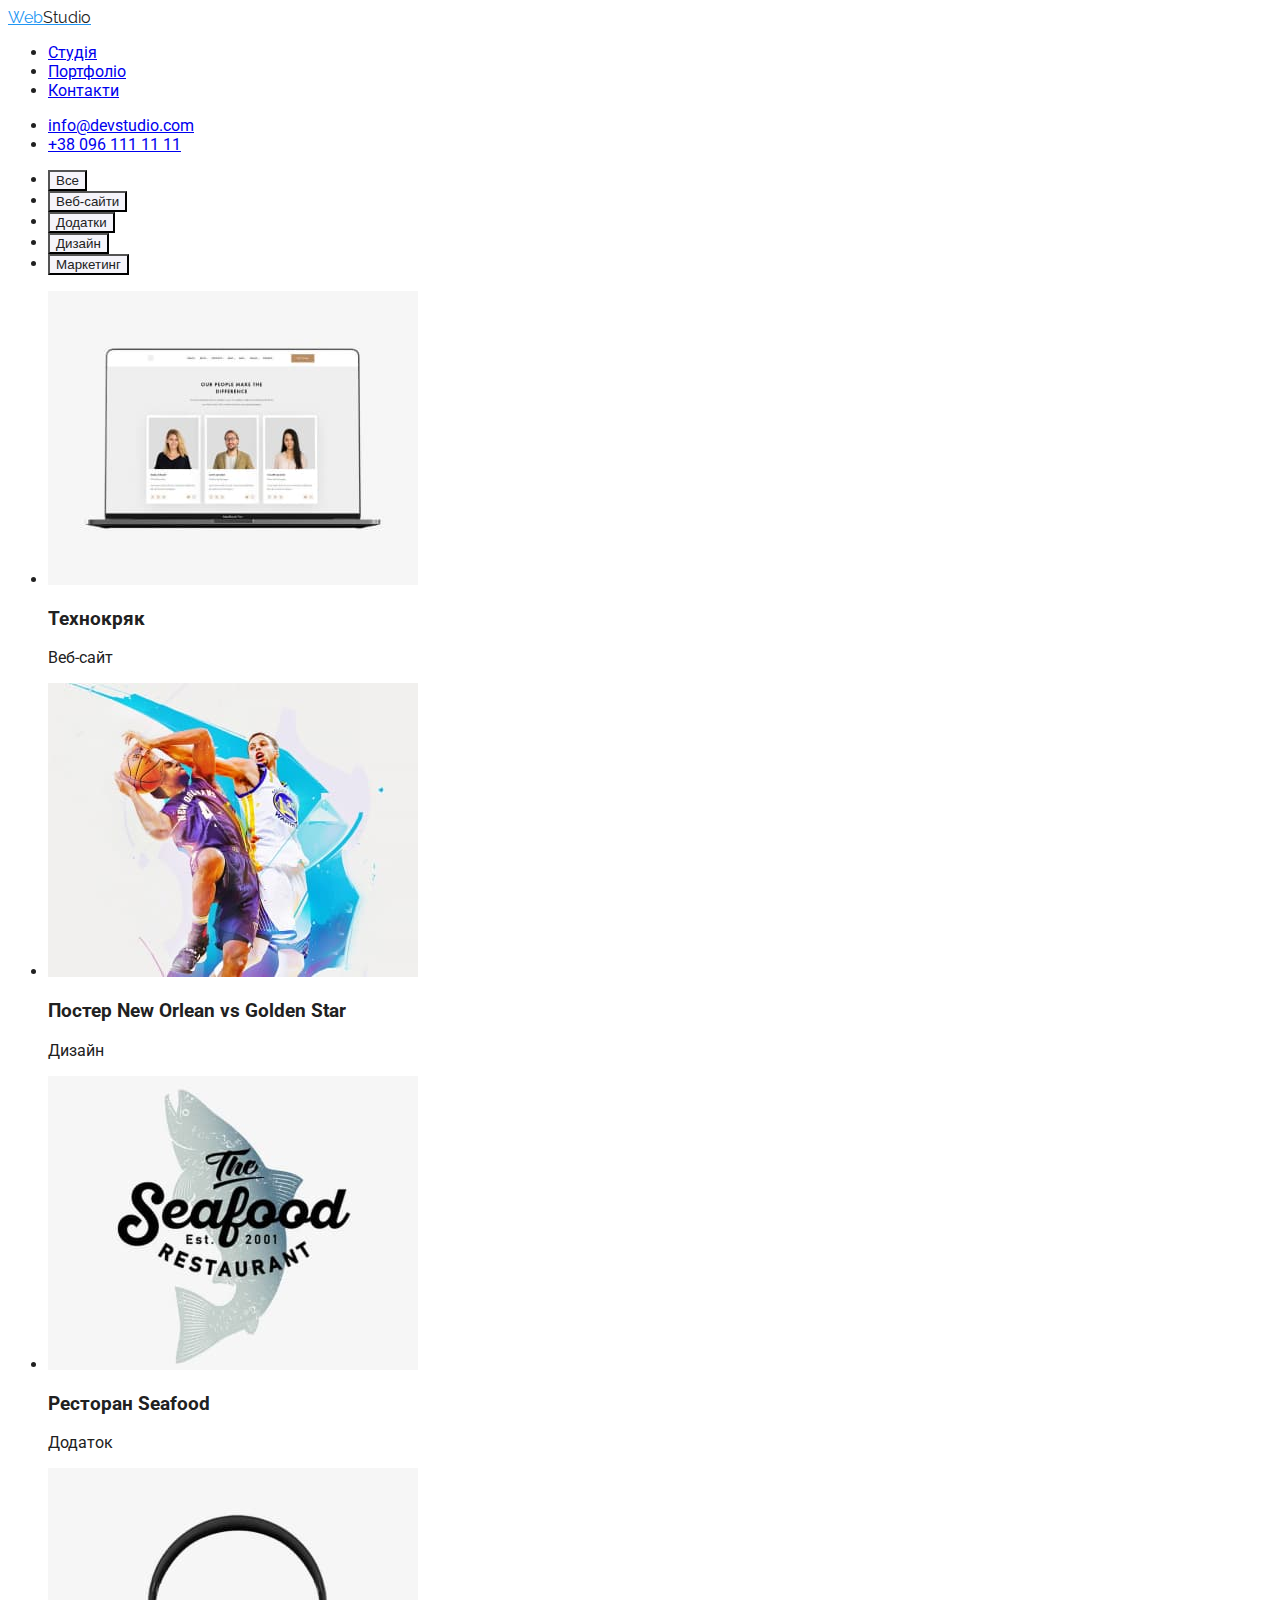
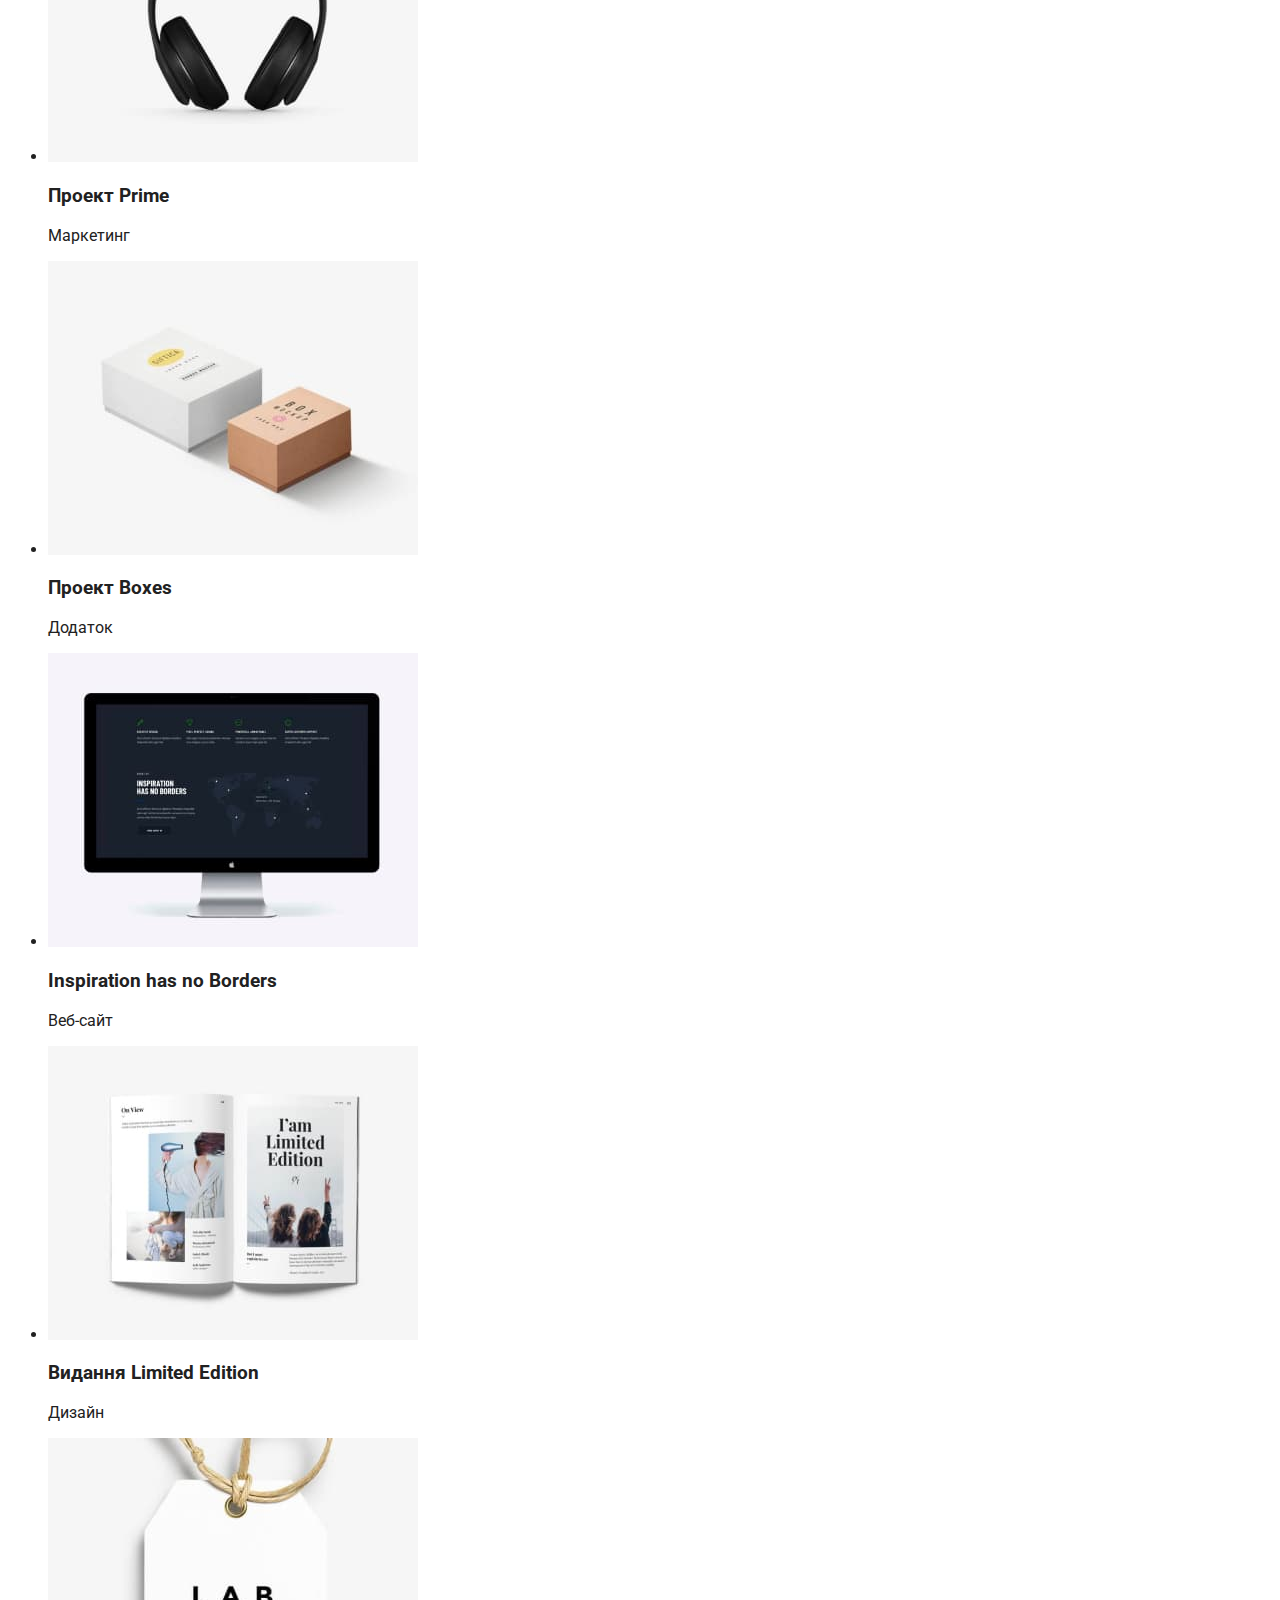
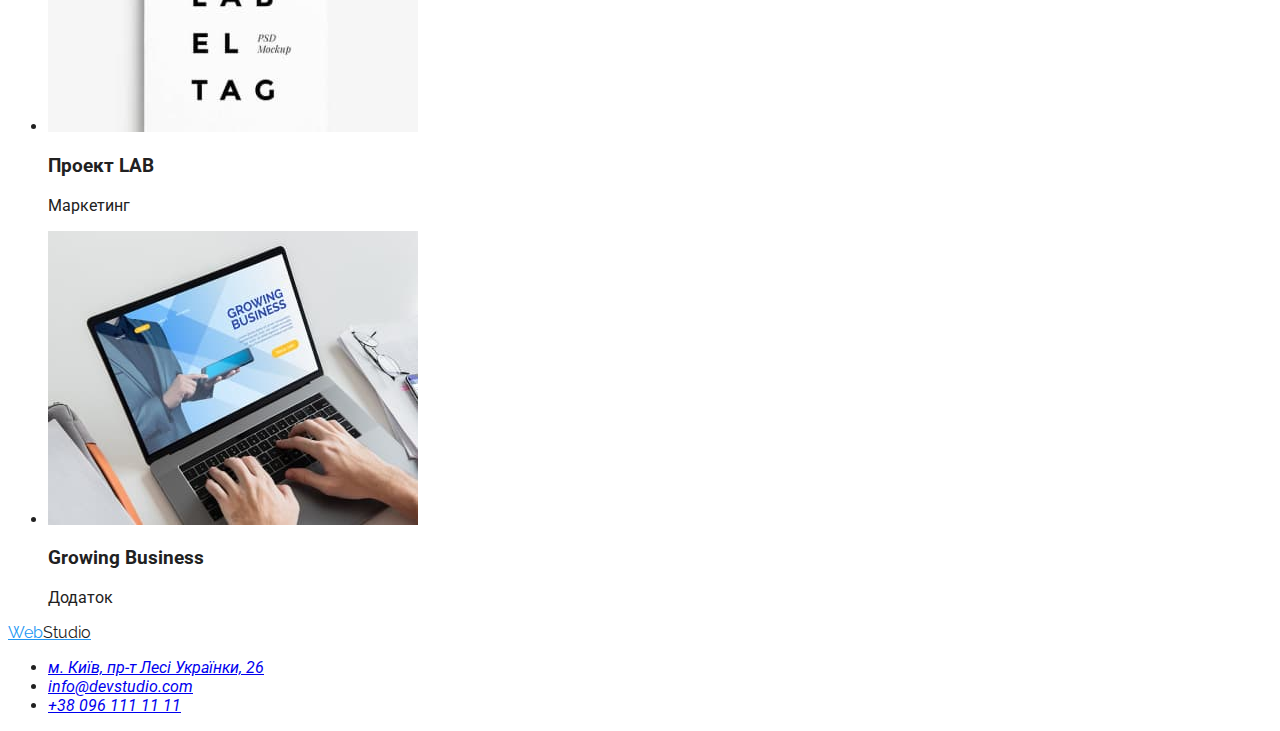
==== portfolio.html @ 81fd1ab9 "Заново створений репозиторій" ====
<!DOCTYPE html>
<html lang="en">
<head>
    <meta charset="UTF-8">
    <meta http-equiv="X-UA-Compatible" content="IE=edge">
    <meta name="viewport" content="width=device-width, initial-scale=1.0">
    <title>WebStudio</title>
    <link rel="preconnect" href="https://fonts.googleapis.com">
    <link rel="preconnect" href="https://fonts.gstatic.com" crossorigin>
    <link href="https://fonts.googleapis.com/css2?family=Raleway:wght@700&family=Roboto:wght@400;500;700;900&display=swap"
        rel="stylesheet">
    <link rel="stylesheet" href="./css/styles.css">
</head>
<body>
    <!-- Шапка сторінки    -->
    <header>
        <a href="./index.html" class="maintitle">Web<span class="titletextcolor">Studio</span></a>
        <nav>
            <ul>
                <li><a href="./index.html">Студія</a></li>
                <li><a href="./portfolio.html">Портфоліо</a></li>
                <li><a href="#">Контакти</a></li>
            </ul>
        </nav>
        <ul>
            <li><a href="mailto:info@devstudio.com">info@devstudio.com</a></li>
            <li><a href="tel:+380961111111">+38 096 111 11 11</a></li>
        </ul>
    </header>
    <!-- Основна частина сторінки    -->
    <main>
        <section>
            <ul>
                <li><button type="button" class="filtrbutton">Все</button></li>
                <li><button type="button" class="filtrbutton">Веб-сайти</button></li>
                <li><button type="button" class="filtrbutton">Додатки</button></li>
                <li><button type="button" class="filtrbutton">Дизайн</button></li>
                <li><button type="button" class="filtrbutton">Маркетинг</button></li>
            </ul>
        </section>
        <section>
            <ul>
                <li>
                    <img src="./images/img3.1opt.jpg" alt="Технокряк" width="370">
                    <h3>Технокряк</h3>
                    <p>Веб-сайт</p>
                </li>
                <li>
                    <img src="./images/img3.2opt.jpg" alt="Постер New Orlean vs Golden Star" width="370">
                    <h3>Постер New Orlean vs Golden Star</h3>
                    <p>Дизайн</p>
                </li>
                <li>
                    <img src="./images/img3.3opt.jpg" alt="Ресторан Seafood" width="370">
                    <h3>Ресторан Seafood</h3>
                    <p>Додаток</p>
                </li>
                <li>
                    <img src="./images/img3.4opt.jpg" alt="Проект Prime" width="370">
                    <h3>Проект Prime</h3>
                    <p>Маркетинг</p>
                </li>
                <li>
                    <img src="./images/img3.5opt.jpg" alt="Проект Boxes" width="370">
                    <h3>Проект Boxes</h3>
                    <p>Додаток</p>
                </li>
                <li>
                    <img src="./images/img3.6opt.jpg" alt="Inspiration has no Borders" width="370">
                    <h3>Inspiration has no Borders</h3>
                    <p>Веб-сайт</p>
                </li>
                <li>
                    <img src="./images/img3.7opt.jpg" alt="Видання Limited Edition" width="370">
                    <h3>Видання Limited Edition</h3>
                    <p>Дизайн</p>
                </li>
                <li>
                    <img src="./images/img3.8opt.jpg" alt="Проект LAB" width="370">
                    <h3>Проект LAB</h3>
                    <p>Маркетинг</p>
                </li>
                <li>
                    <img src="./images/img3.9opt.jpg" alt="Growing Business" width="370">
                    <h3>Growing Business</h3>
                    <p>Додаток</p>
                </li>
            </ul>
        </section>
    </main>
    <!-- Підвал сторінки    -->
    <footer>
        <a href="./index.html" class="maintitle">Web<span class="titletextcolor">Studio</span></a>
        <address>
            <ul>
                <li><a href="https://goo.gl/maps/hZoYiyH5EYy9L1387">м. Київ, пр-т Лесі Українки, 26</a></li>
                <li><a href="mailto:info@devstudio.com">info@devstudio.com</a></li>
                <li><a href="tel:+380961111111">+38 096 111 11 11</a></li>
            </ul>
        </address>
    </footer>
</body>
</html>
---- css/styles.css ----
:root {
    --bluecolor: #2196f3;
    --whitecolor: #ffffff;
    --maincolor: #212121;
}
body {
    font-family: 'Roboto', 'Helvetica', sans-serif;
    color: var(--maincolor);
}
.maintitle {
    font-family: 'Raleway', sans-serif;
    color: var(--bluecolor);
}
.buttonmain {
    cursor: pointer;
    background: var(--bluecolor);
    color: var(--whitecolor);
    width: 200px;
    height: 50px;
}
.hero {
    background: #2f303a;
}
.herotitle {
    color: var(--whitecolor);
    text-align: center;
}
.filtrbutton {
    cursor: pointer;
    background-color: #f5f4fa;
    color: var(--maincolor);
}
.filtrbutton:hover, .filtrbutton:focus {
    cursor: pointer;
    background-color: var(--bluecolor);
    color: var(--whitecolor); 
}
.titletextcolor {
    color: var(--maincolor);
}
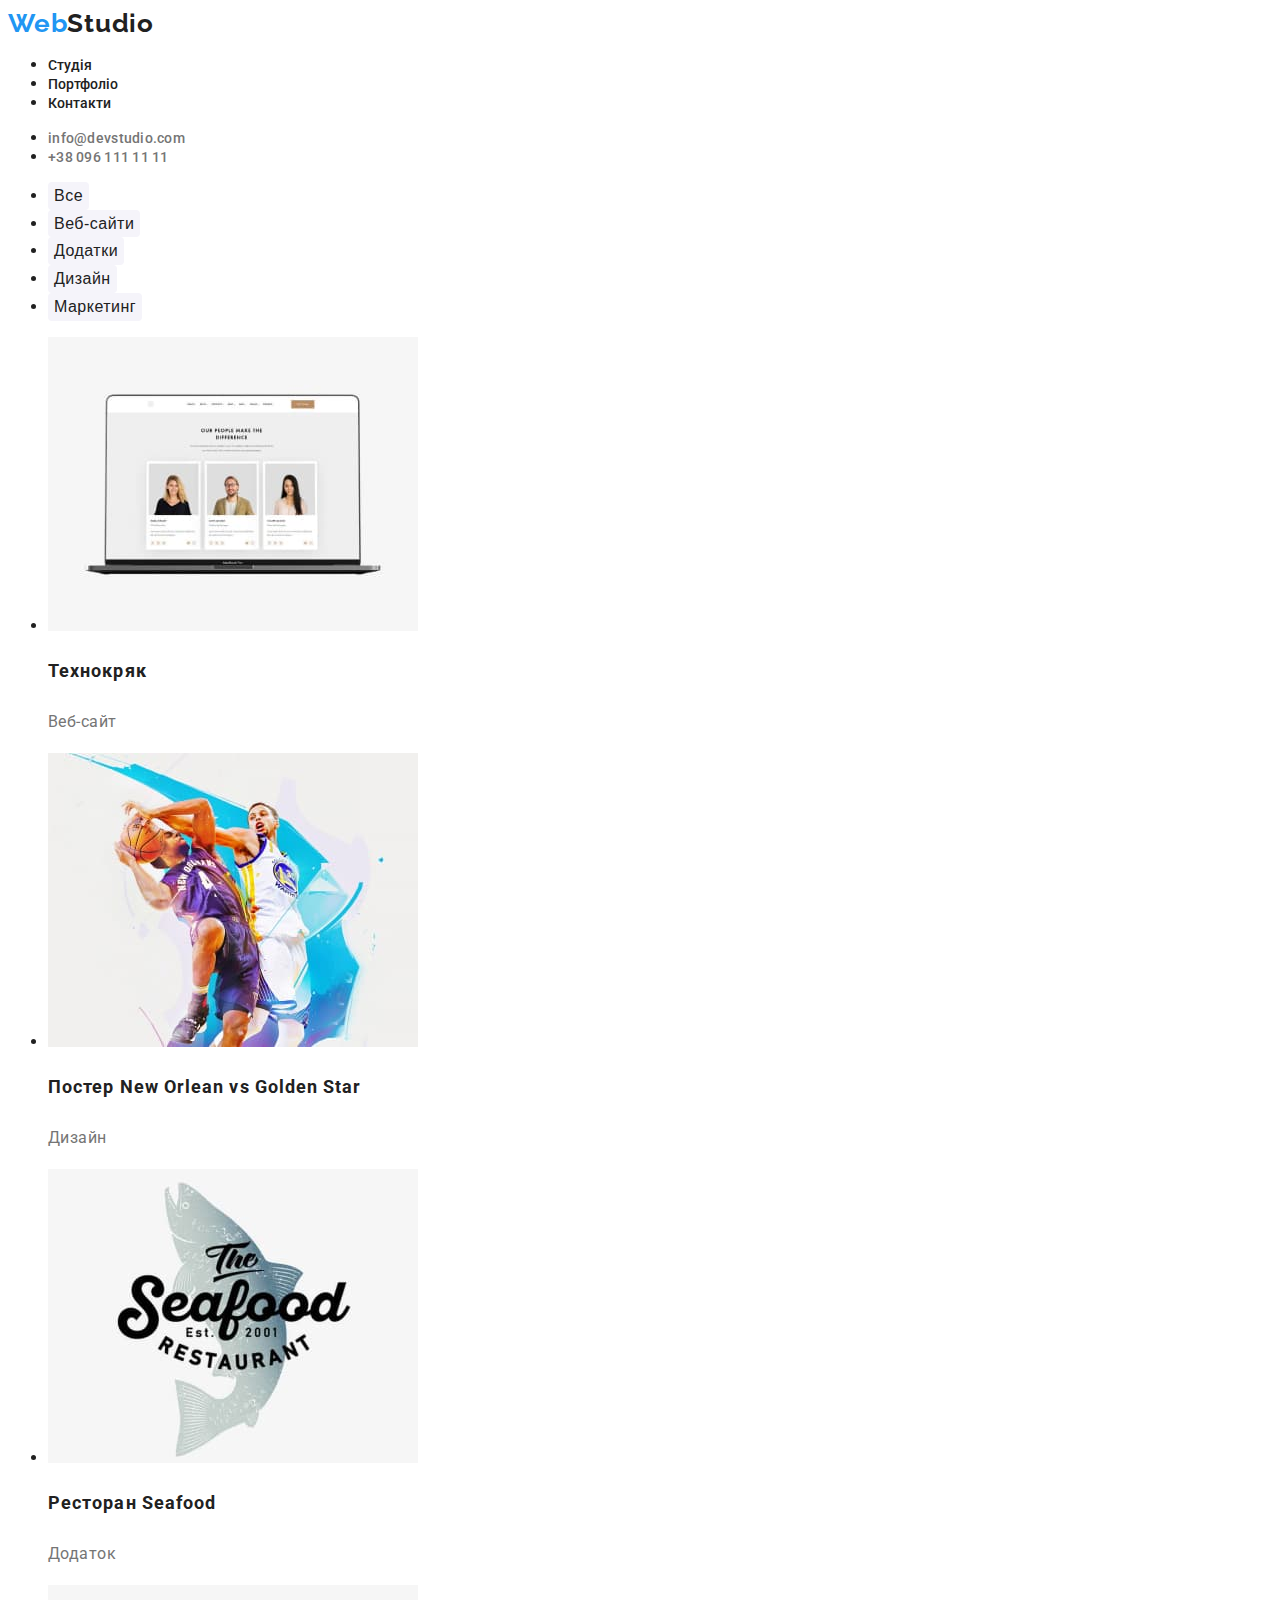
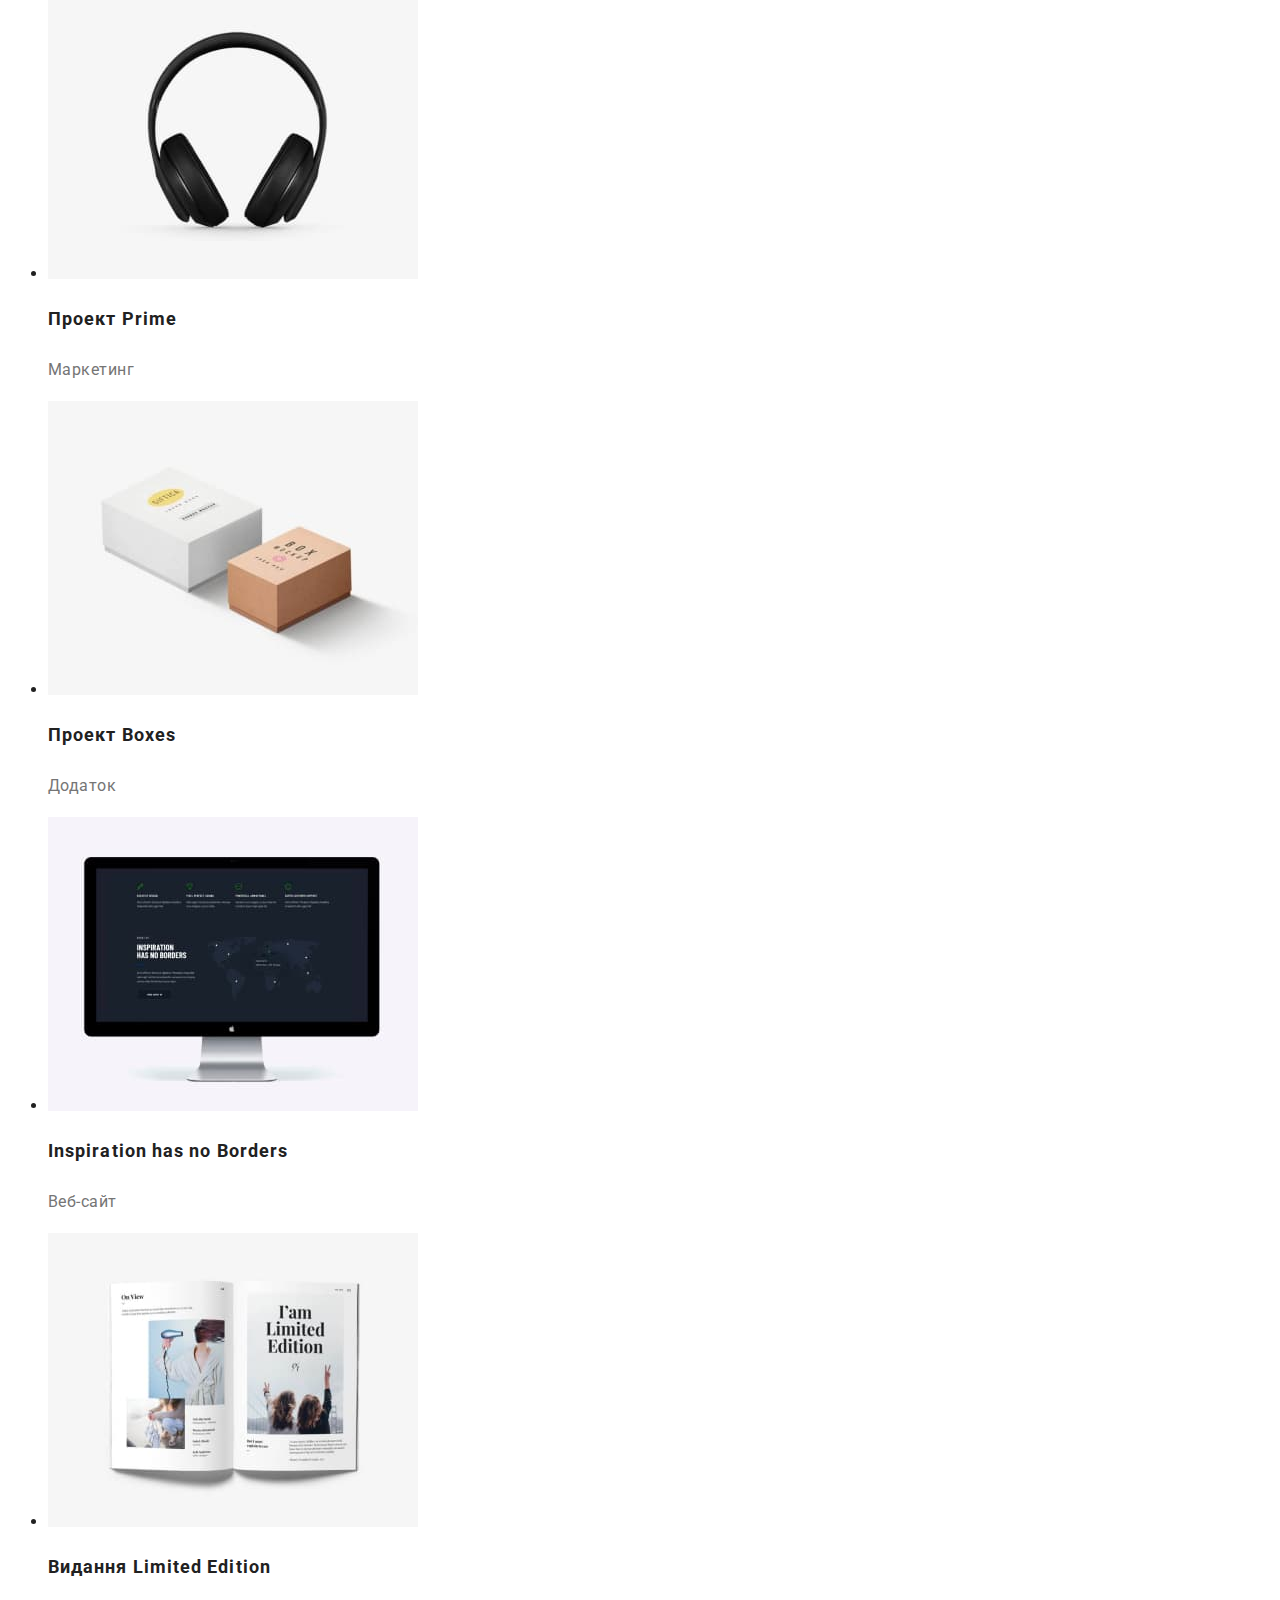
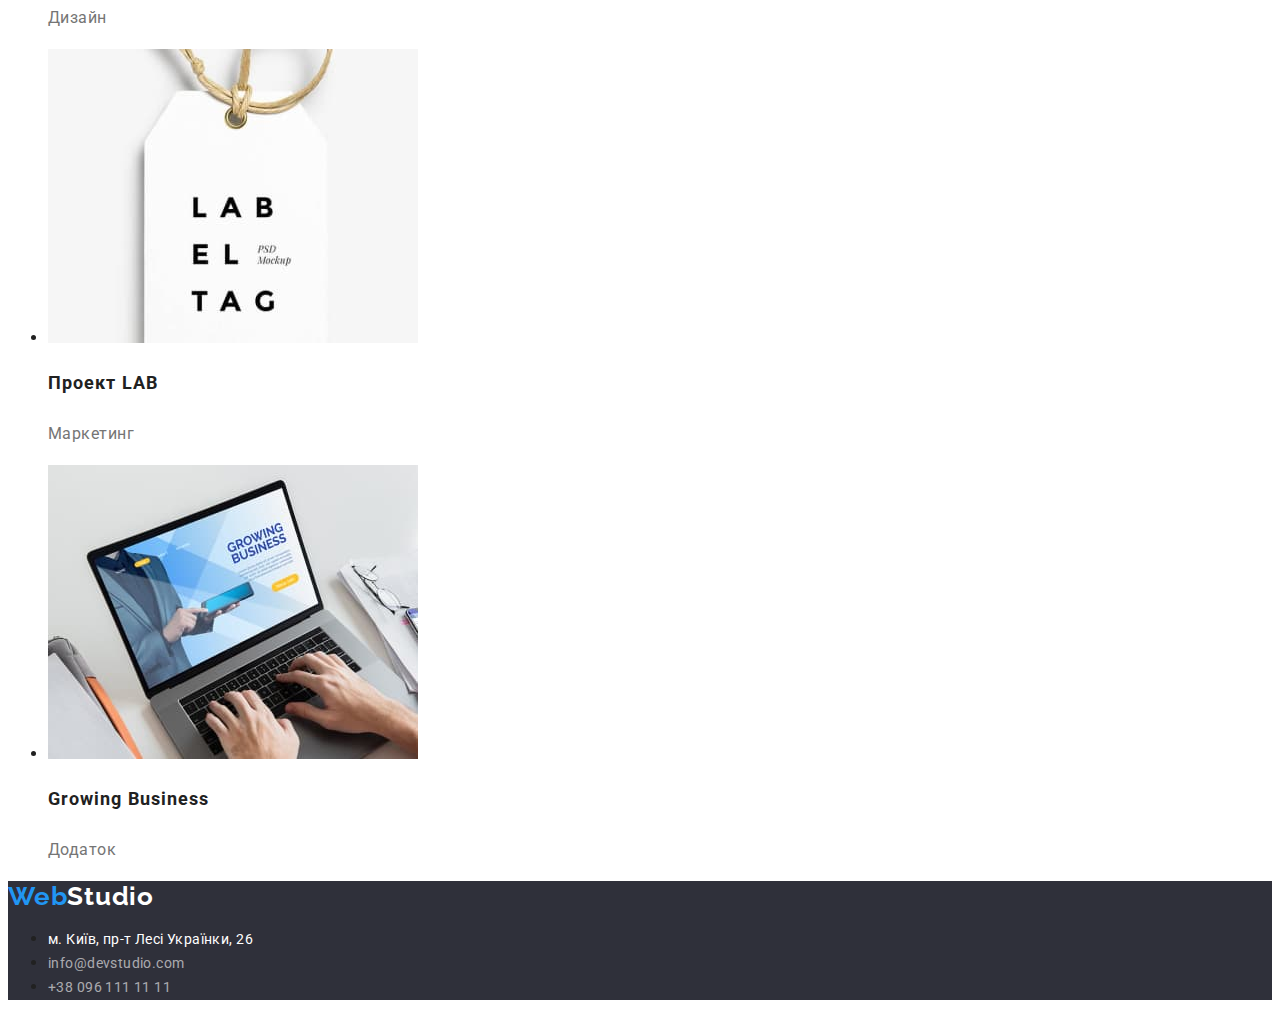
==== commit 05111fc2: "Фінальна версія" ====
--- a/portfolio.html
+++ b/portfolio.html
@@ -17,14 +17,14 @@
         <a href="./index.html" class="maintitle">Web<span class="titletextcolor">Studio</span></a>
         <nav>
             <ul>
-                <li><a href="./index.html">Студія</a></li>
-                <li><a href="./portfolio.html">Портфоліо</a></li>
-                <li><a href="#">Контакти</a></li>
+                <li><a href="./index.html" class="navigationlink">Студія</a></li>
+                <li><a href="./portfolio.html" class="navigationlink">Портфоліо</a></li>
+                <li><a href="#" class="navigationlink">Контакти</a></li>
             </ul>
         </nav>
         <ul>
-            <li><a href="mailto:info@devstudio.com">info@devstudio.com</a></li>
-            <li><a href="tel:+380961111111">+38 096 111 11 11</a></li>
+            <li><a href="mailto:info@devstudio.com" class="navigationcontact">info@devstudio.com</a></li>
+            <li><a href="tel:+380961111111" class="navigationcontact">+38 096 111 11 11</a></li>
         </ul>
     </header>
     <!-- Основна частина сторінки    -->
@@ -42,60 +42,61 @@
             <ul>
                 <li>
                     <img src="./images/img3.1opt.jpg" alt="Технокряк" width="370">
-                    <h3>Технокряк</h3>
-                    <p>Веб-сайт</p>
+                    <h3 class="projectname">Технокряк</h3>
+                    <p class="projecttype">Веб-сайт</p>
                 </li>
                 <li>
                     <img src="./images/img3.2opt.jpg" alt="Постер New Orlean vs Golden Star" width="370">
-                    <h3>Постер New Orlean vs Golden Star</h3>
-                    <p>Дизайн</p>
+                    <h3 class="projectname">Постер New Orlean vs Golden Star</h3>
+                    <p class="projecttype">Дизайн</p>
                 </li>
                 <li>
                     <img src="./images/img3.3opt.jpg" alt="Ресторан Seafood" width="370">
-                    <h3>Ресторан Seafood</h3>
-                    <p>Додаток</p>
+                    <h3 class="projectname">Ресторан Seafood</h3>
+                    <p class="projecttype">Додаток</p>
                 </li>
                 <li>
                     <img src="./images/img3.4opt.jpg" alt="Проект Prime" width="370">
-                    <h3>Проект Prime</h3>
-                    <p>Маркетинг</p>
+                    <h3 class="projectname">Проект Prime</h3>
+                    <p class="projecttype">Маркетинг</p>
                 </li>
                 <li>
                     <img src="./images/img3.5opt.jpg" alt="Проект Boxes" width="370">
-                    <h3>Проект Boxes</h3>
-                    <p>Додаток</p>
+                    <h3 class="projectname">Проект Boxes</h3>
+                    <p class="projecttype">Додаток</p>
                 </li>
                 <li>
                     <img src="./images/img3.6opt.jpg" alt="Inspiration has no Borders" width="370">
-                    <h3>Inspiration has no Borders</h3>
-                    <p>Веб-сайт</p>
+                    <h3 class="projectname">Inspiration has no Borders</h3>
+                    <p class="projecttype">Веб-сайт</p>
                 </li>
                 <li>
                     <img src="./images/img3.7opt.jpg" alt="Видання Limited Edition" width="370">
-                    <h3>Видання Limited Edition</h3>
-                    <p>Дизайн</p>
+                    <h3 class="projectname">Видання Limited Edition</h3>
+                    <p class="projecttype">Дизайн</p>
                 </li>
                 <li>
                     <img src="./images/img3.8opt.jpg" alt="Проект LAB" width="370">
-                    <h3>Проект LAB</h3>
-                    <p>Маркетинг</p>
+                    <h3 class="projectname">Проект LAB</h3>
+                    <p class="projecttype">Маркетинг</p>
                 </li>
                 <li>
                     <img src="./images/img3.9opt.jpg" alt="Growing Business" width="370">
-                    <h3>Growing Business</h3>
-                    <p>Додаток</p>
+                    <h3 class="projectname">Growing Business</h3>
+                    <p class="projecttype">Додаток</p>
                 </li>
             </ul>
         </section>
     </main>
     <!-- Підвал сторінки    -->
-    <footer>
-        <a href="./index.html" class="maintitle">Web<span class="titletextcolor">Studio</span></a>
+    <footer class="hero">
+        <a href="./index.html" class="maintitle">Web<span class="titletextheader">Studio</span></a>
         <address>
             <ul>
-                <li><a href="https://goo.gl/maps/hZoYiyH5EYy9L1387">м. Київ, пр-т Лесі Українки, 26</a></li>
-                <li><a href="mailto:info@devstudio.com">info@devstudio.com</a></li>
-                <li><a href="tel:+380961111111">+38 096 111 11 11</a></li>
+                <li><a href="https://goo.gl/maps/hZoYiyH5EYy9L1387" class="contactaddress">м. Київ, пр-т Лесі Українки,
+                        26</a></li>
+                <li><a href="mailto:info@devstudio.com" class="contactfooter">info@devstudio.com</a></li>
+                <li><a href="tel:+380961111111" class="contactfooter">+38 096 111 11 11</a></li>
             </ul>
         </address>
     </footer>
--- a/css/styles.css
+++ b/css/styles.css
@@ -2,6 +2,9 @@
     --bluecolor: #2196f3;
     --whitecolor: #ffffff;
     --maincolor: #212121;
+    --navcontactcolor: #757575;
+    --backgroundcolordark: #2f303a;
+    --backgroundcolorlight: #f5f4fa;
 }
 body {
     font-family: 'Roboto', 'Helvetica', sans-serif;
@@ -10,6 +13,11 @@
 .maintitle {
     font-family: 'Raleway', sans-serif;
     color: var(--bluecolor);
+    text-decoration: none;
+    font-weight: 700;
+    font-size: 26px;
+    line-height: 1.19;
+    letter-spacing: 0.03em;
 }
 .buttonmain {
     cursor: pointer;
@@ -17,18 +25,35 @@
     color: var(--whitecolor);
     width: 200px;
     height: 50px;
+    font-weight: 700;
+    font-size: 16px;
+    line-height: 1.875;
+    letter-spacing: 0.06em;
+    border-radius: 4px;
+    box-shadow: 0px 4px 4px rgba(0, 0, 0, 0.15);
 }
 .hero {
-    background: #2f303a;
+    background: var(--backgroundcolordark);
 }
 .herotitle {
     color: var(--whitecolor);
     text-align: center;
+    font-weight: 900;
+    font-size: 44px;
+    line-height: 1.36;
+    letter-spacing: 0.06em;
 }
 .filtrbutton {
     cursor: pointer;
     background-color: #f5f4fa;
     color: var(--maincolor);
+    font-weight: 500;
+    font-size: 16px;
+    line-height: 1.61;
+    letter-spacing: 0.03em;
+    border-radius: 4px;
+    border-color: #ffffff;
+    border-style: hidden;
 }
 .filtrbutton:hover, .filtrbutton:focus {
     cursor: pointer;
@@ -37,4 +62,97 @@
 }
 .titletextcolor {
     color: var(--maincolor);
+}
+.navigationlink {
+    color: var(--maincolor);
+    text-decoration: none;
+    font-weight: 500;
+    font-size: 14px;
+    line-height: 1.14;
+}
+.navigationlink:hover, .navigationlink:focus, .navigationcontact:hover, .navigationcontact:focus {
+    color: var(--bluecolor);
+}
+.navigationcontact {
+    color: var(--navcontactcolor);
+    text-decoration: none;
+    font-weight: 500;
+    font-size: 14px;
+    line-height: 1.14;
+    letter-spacing: 0.02em;
+}
+.contactaddress {
+    color: var(--whitecolor);
+    text-decoration: none;
+    font-style: normal;
+    font-size: 14px;
+    line-height: 1.71;
+    letter-spacing: 0.03em;
+}
+.contactfooter {
+    color: rgba(255, 255, 255, 0.6);
+    text-decoration: none;
+    font-style: normal;
+    font-size: 14px;
+    line-height: 1.71;
+    letter-spacing: 0.03em;
+}
+.titletextheader {
+    color: var(--whitecolor);
+}
+.titlenone {
+    color: rgba(0, 0, 0, 0);
+}
+.secondtitle {
+    color: var(--maincolor);
+    font-weight: 700;
+    font-size: 36px;
+    line-height: 1.16;
+    letter-spacing: 0.03em;
+}
+.ourteam {
+    background-color: var(--backgroundcolorlight);
+}
+.features {
+    color: var(--maincolor);
+    font-weight: 700;
+    font-size: 14px;
+    line-height: 1.14;
+    letter-spacing: 0.03em;
+    text-transform: uppercase;
+}
+.workers {
+    color: var(--maincolor);
+    font-weight: 500;
+    font-size: 16px;
+    line-height: 1.1875;
+    letter-spacing: 0.03em;
+}
+.position {
+    color: var(--navcontactcolor);
+    font-size: 16px;
+    line-height: 1.1875;
+    letter-spacing: 0.03em;
+}
+.text {
+    color: var(--navcontactcolor);
+    font-size: 14px;
+    line-height: 1.71;
+    letter-spacing: 0.03em;
+}
+.projectname {
+    color: var(--maincolor);
+    font-weight: 700;
+    font-size: 18px;
+    line-height: 2.0;
+    letter-spacing: 0.06em;
+}
+.projecttype {
+    color: var(--navcontactcolor);
+    font-size: 16px;
+    line-height: 1.88;
+    letter-spacing: 0.03em;
+}
+.markernone {
+    list-style-type: none;
 }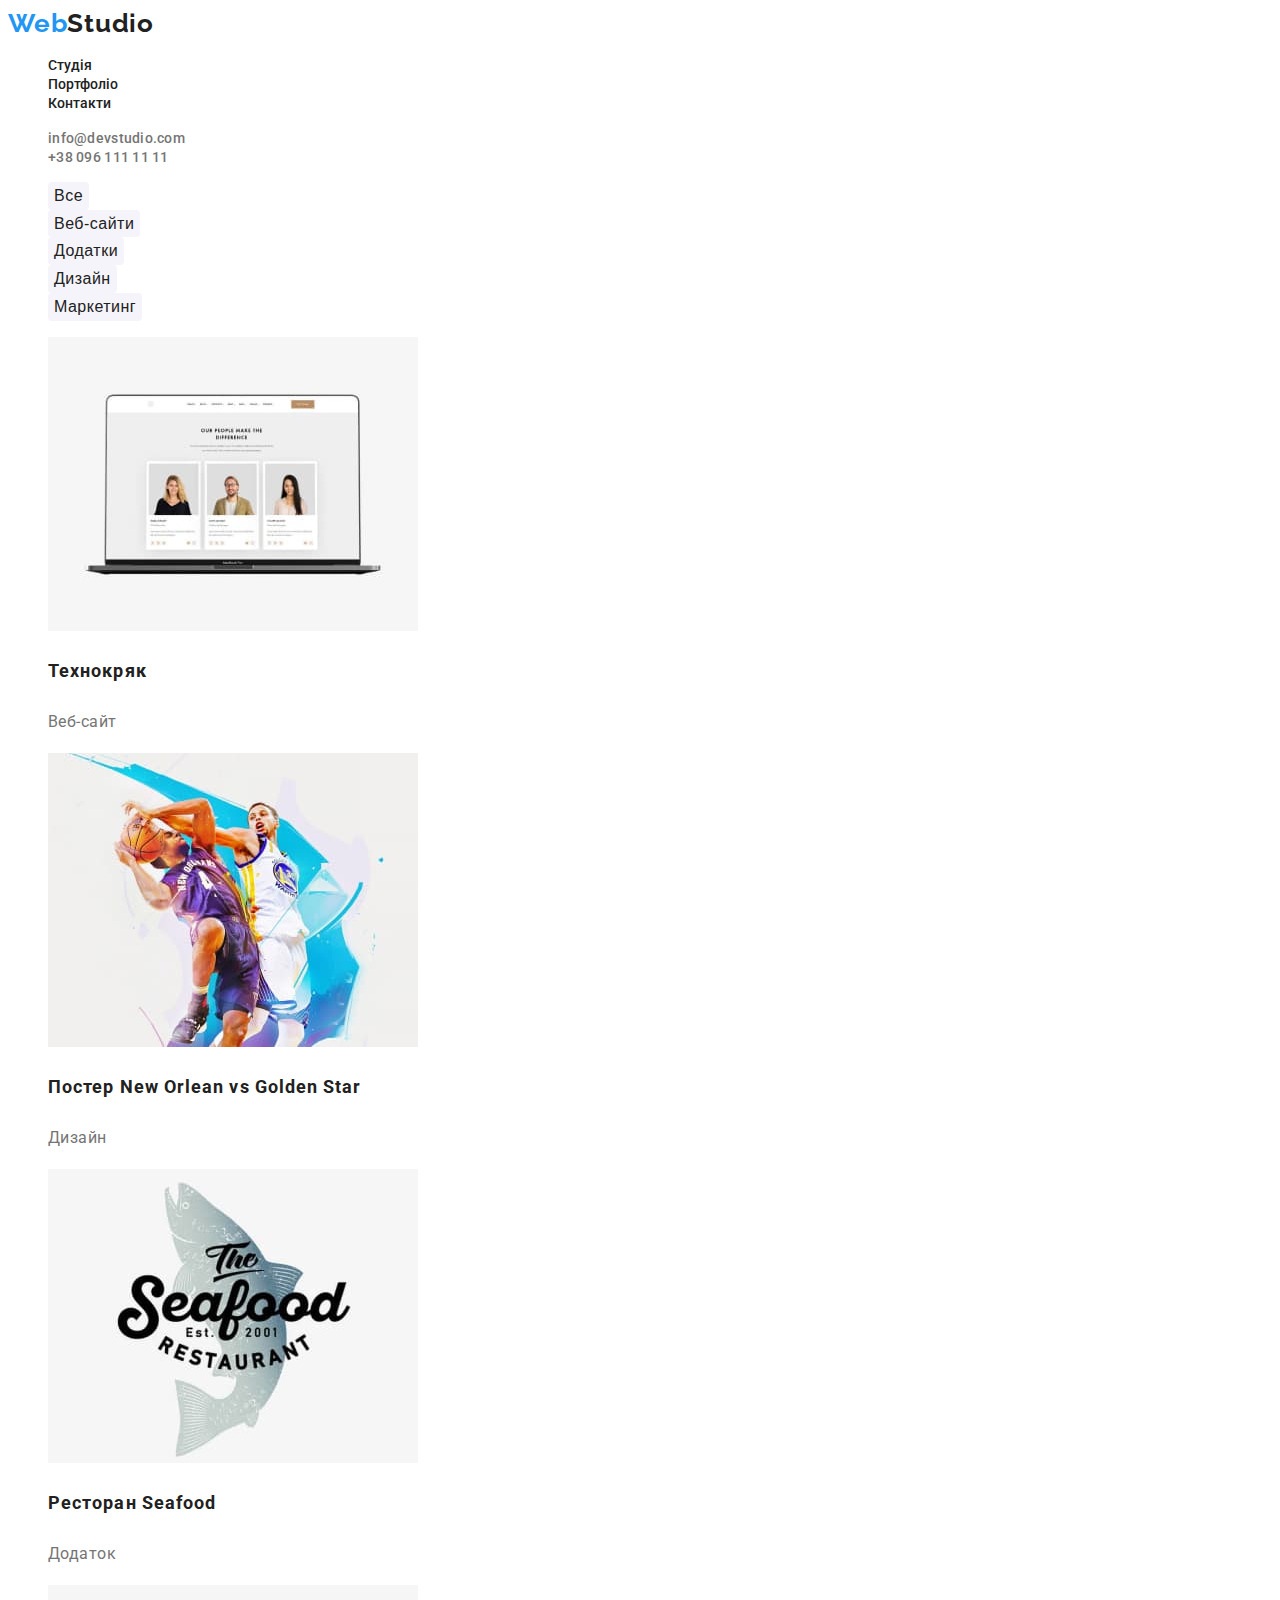
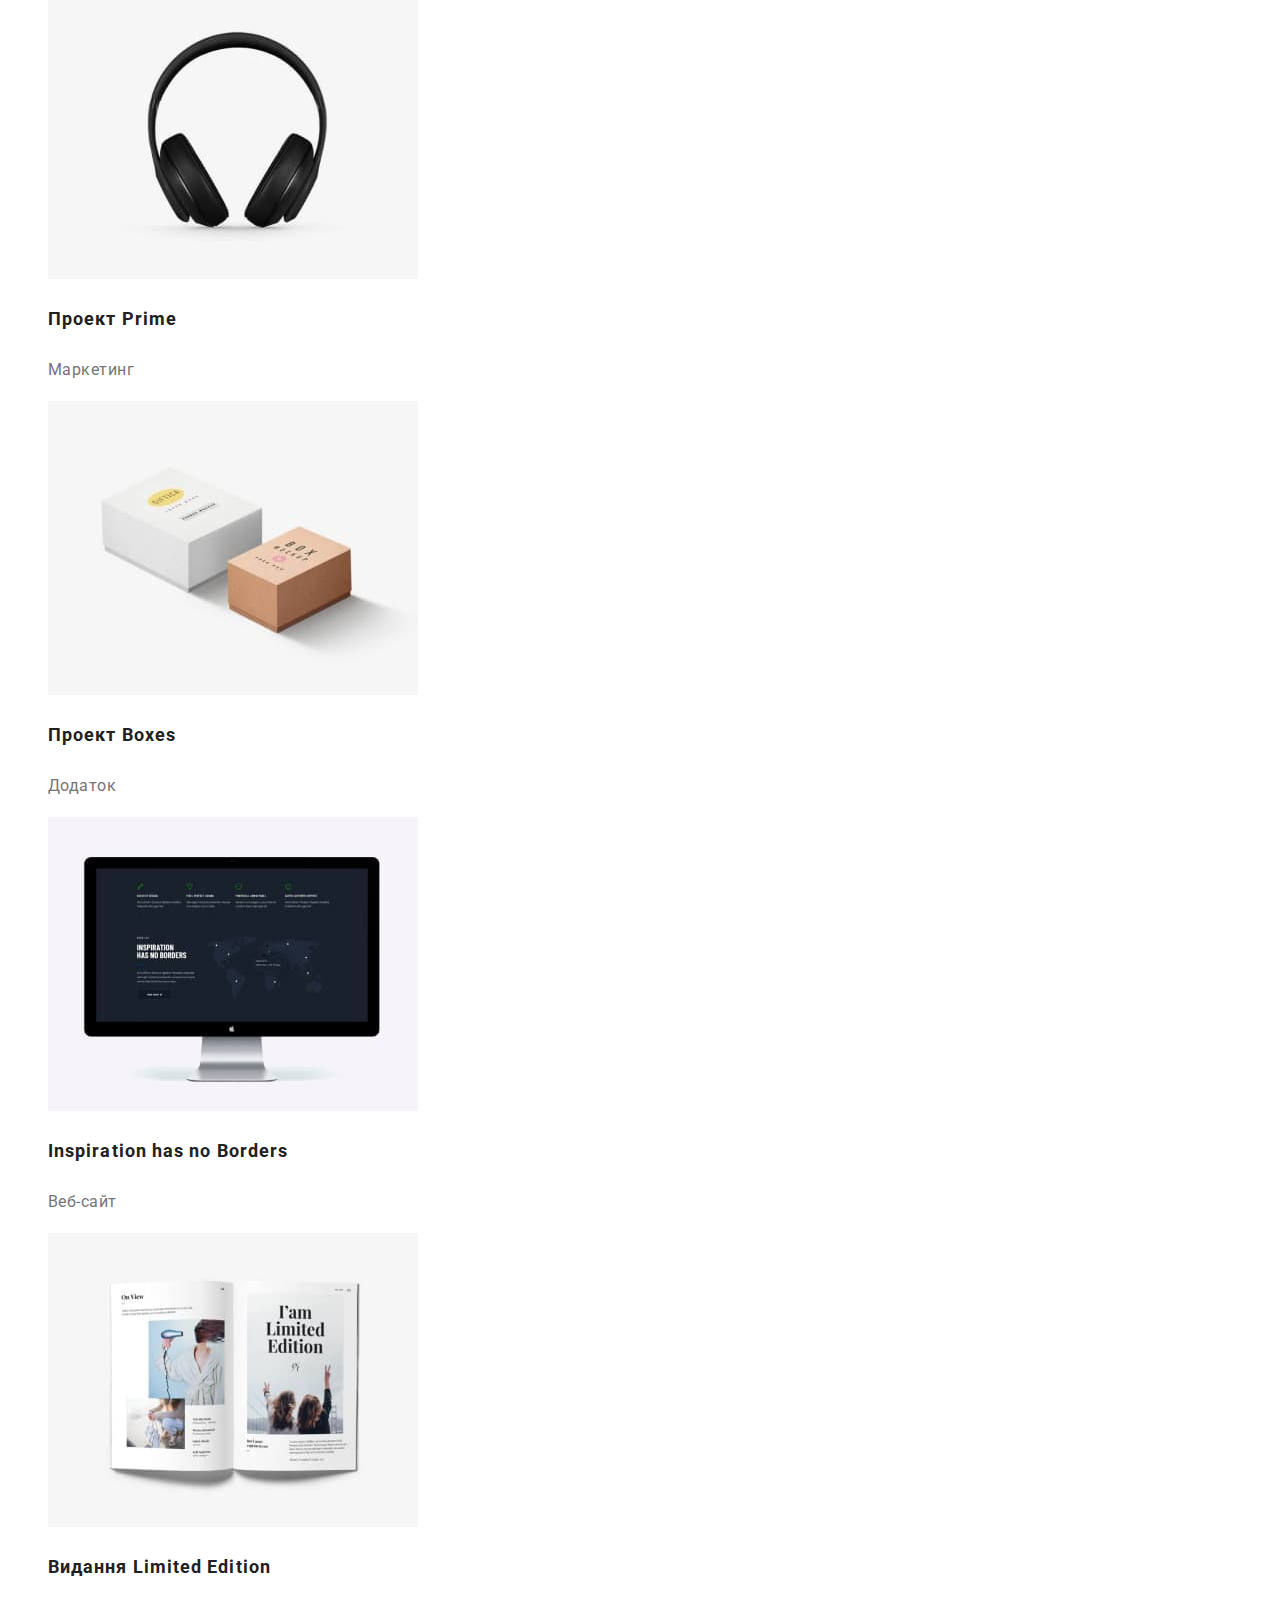
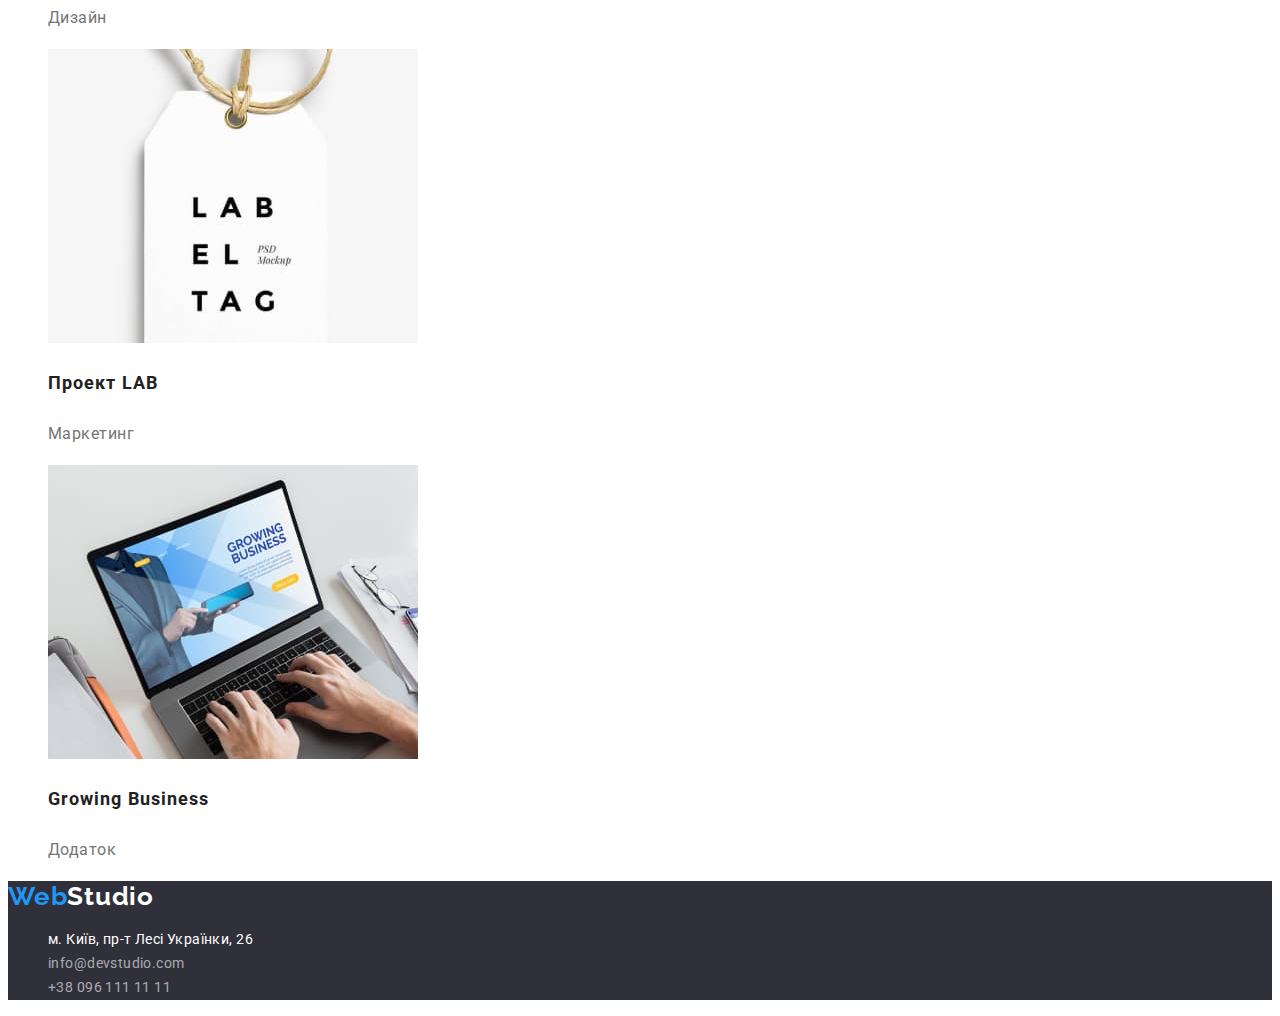
==== commit ed070c35: "Фінальна версія без маркерів списку" ====
--- a/portfolio.html
+++ b/portfolio.html
@@ -16,13 +16,13 @@
     <header>
         <a href="./index.html" class="maintitle">Web<span class="titletextcolor">Studio</span></a>
         <nav>
-            <ul>
+            <ul style="list-style-type: none;">
                 <li><a href="./index.html" class="navigationlink">Студія</a></li>
                 <li><a href="./portfolio.html" class="navigationlink">Портфоліо</a></li>
                 <li><a href="#" class="navigationlink">Контакти</a></li>
             </ul>
         </nav>
-        <ul>
+        <ul style="list-style-type: none;">
             <li><a href="mailto:info@devstudio.com" class="navigationcontact">info@devstudio.com</a></li>
             <li><a href="tel:+380961111111" class="navigationcontact">+38 096 111 11 11</a></li>
         </ul>
@@ -30,7 +30,7 @@
     <!-- Основна частина сторінки    -->
     <main>
         <section>
-            <ul>
+            <ul style="list-style-type: none;">
                 <li><button type="button" class="filtrbutton">Все</button></li>
                 <li><button type="button" class="filtrbutton">Веб-сайти</button></li>
                 <li><button type="button" class="filtrbutton">Додатки</button></li>
@@ -39,7 +39,7 @@
             </ul>
         </section>
         <section>
-            <ul>
+            <ul style="list-style-type: none;">
                 <li>
                     <img src="./images/img3.1opt.jpg" alt="Технокряк" width="370">
                     <h3 class="projectname">Технокряк</h3>
@@ -92,7 +92,7 @@
     <footer class="hero">
         <a href="./index.html" class="maintitle">Web<span class="titletextheader">Studio</span></a>
         <address>
-            <ul>
+            <ul style="list-style-type: none;">
                 <li><a href="https://goo.gl/maps/hZoYiyH5EYy9L1387" class="contactaddress">м. Київ, пр-т Лесі Українки,
                         26</a></li>
                 <li><a href="mailto:info@devstudio.com" class="contactfooter">info@devstudio.com</a></li>
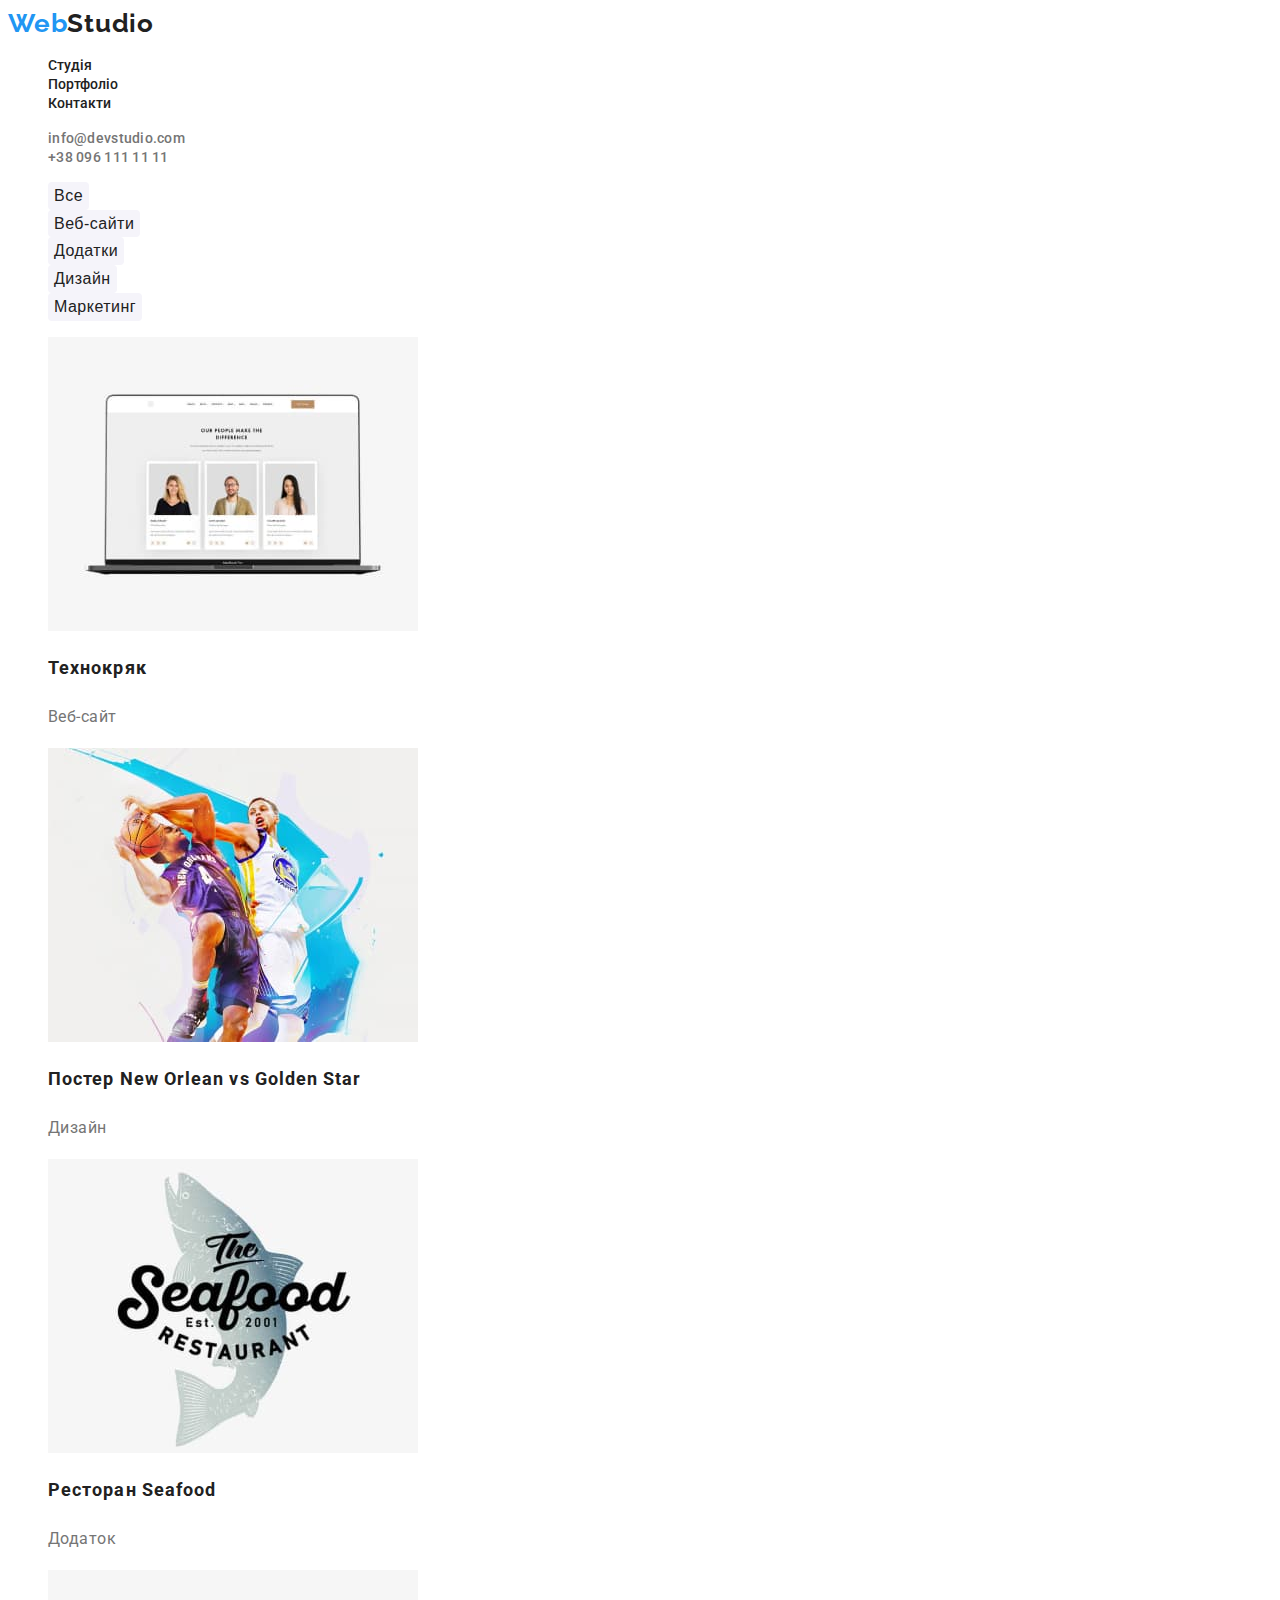
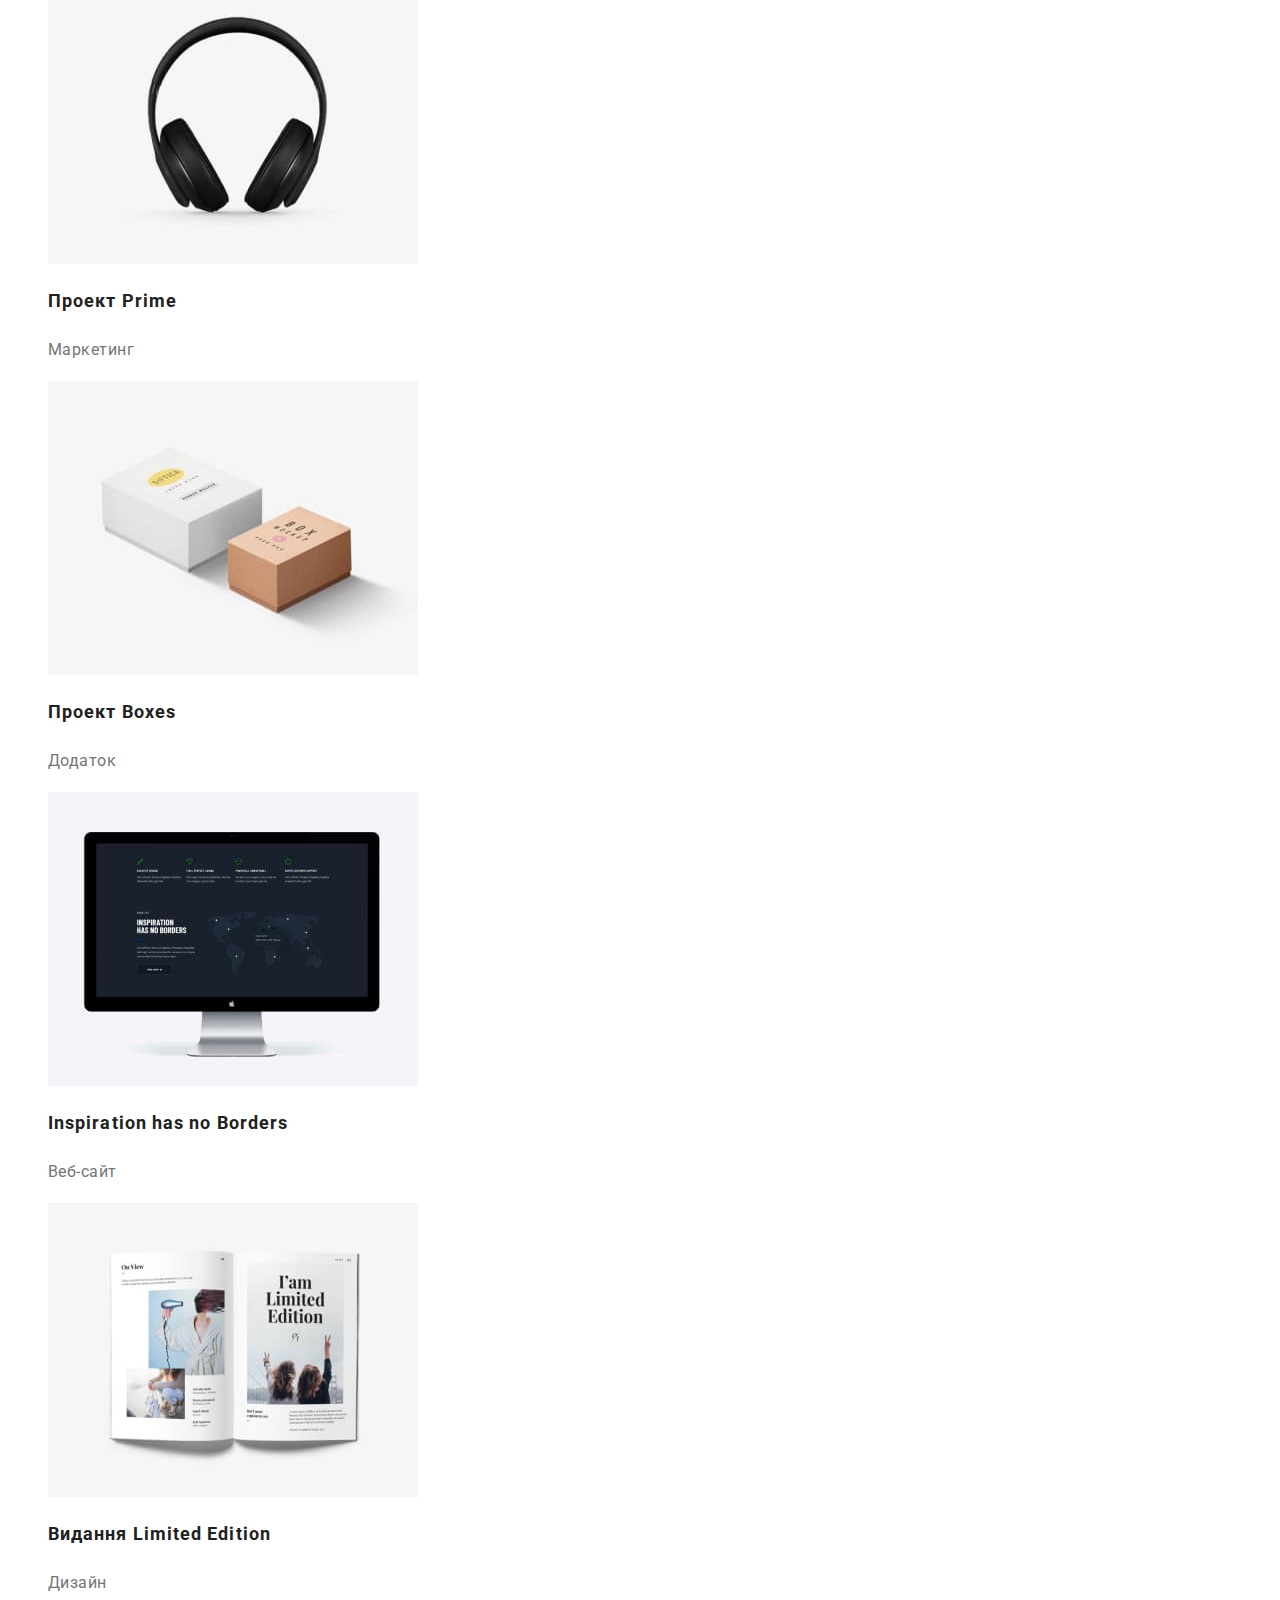
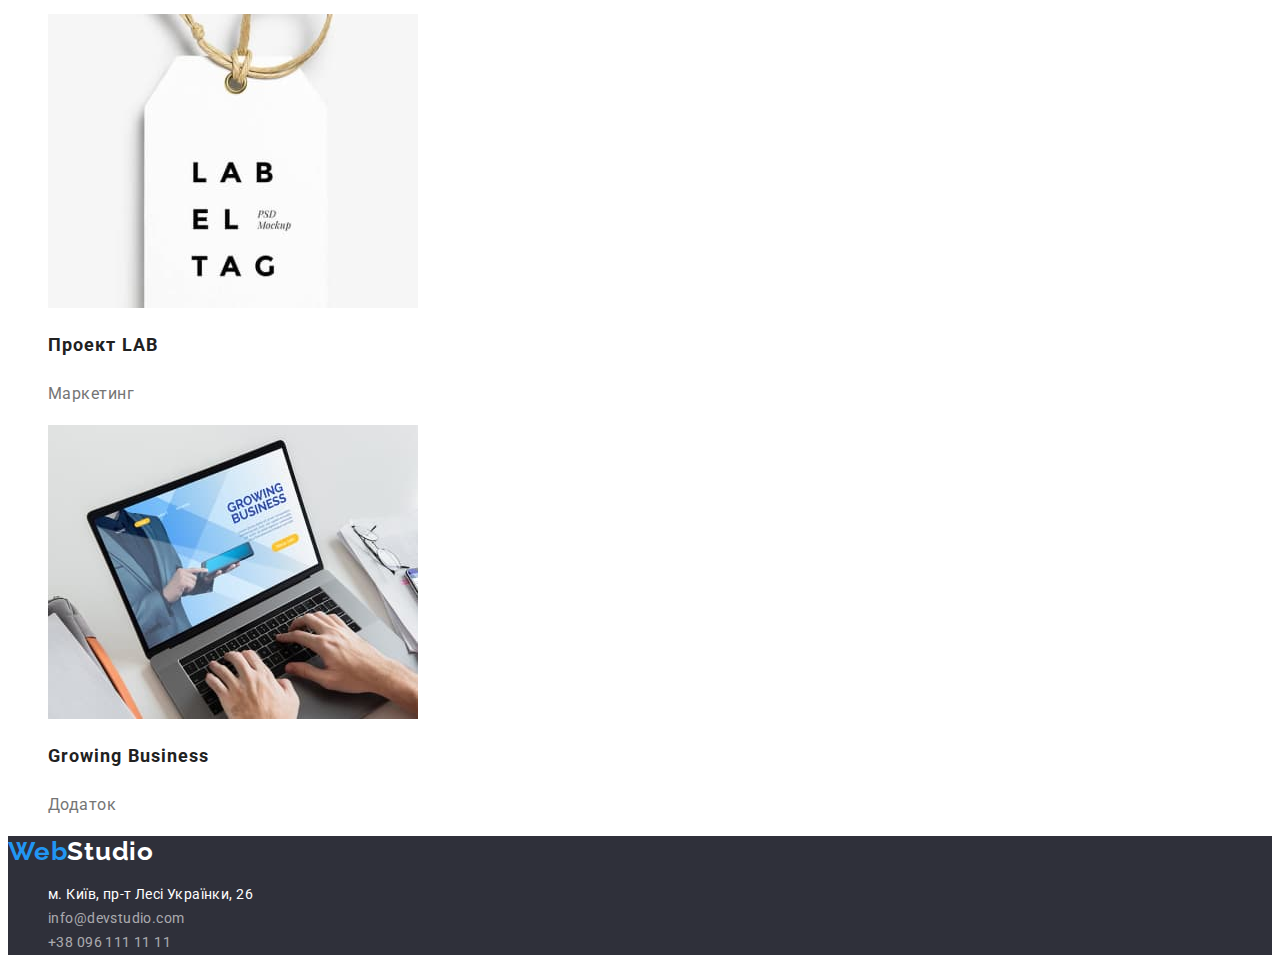
==== commit 7cfb0281: "Виправлена фінальна версія" ====
--- a/portfolio.html
+++ b/portfolio.html
@@ -14,89 +14,88 @@
 <body>
     <!-- Шапка сторінки    -->
     <header>
-        <a href="./index.html" class="maintitle">Web<span class="titletextcolor">Studio</span></a>
+        <a href="./index.html" class="main-title">Web<span class="title-textcolor">Studio</span></a>
         <nav>
-            <ul style="list-style-type: none;">
-                <li><a href="./index.html" class="navigationlink">Студія</a></li>
-                <li><a href="./portfolio.html" class="navigationlink">Портфоліо</a></li>
-                <li><a href="#" class="navigationlink">Контакти</a></li>
+            <ul class="marker-none">
+                <li><a href="./index.html" class="navigation-link">Студія</a></li>
+                <li><a href="./portfolio.html" class="navigation-link">Портфоліо</a></li>
+                <li><a href="#" class="navigation-link">Контакти</a></li>
             </ul>
         </nav>
-        <ul style="list-style-type: none;">
-            <li><a href="mailto:info@devstudio.com" class="navigationcontact">info@devstudio.com</a></li>
-            <li><a href="tel:+380961111111" class="navigationcontact">+38 096 111 11 11</a></li>
+        <ul class="marker-none">
+            <li><a href="mailto:info@devstudio.com" class="navigation-contact">info@devstudio.com</a></li>
+            <li><a href="tel:+380961111111" class="navigation-contact">+38 096 111 11 11</a></li>
         </ul>
     </header>
     <!-- Основна частина сторінки    -->
     <main>
         <section>
-            <ul style="list-style-type: none;">
-                <li><button type="button" class="filtrbutton">Все</button></li>
-                <li><button type="button" class="filtrbutton">Веб-сайти</button></li>
-                <li><button type="button" class="filtrbutton">Додатки</button></li>
-                <li><button type="button" class="filtrbutton">Дизайн</button></li>
-                <li><button type="button" class="filtrbutton">Маркетинг</button></li>
+            <h1 class="visually-hidden">Проекти</h1>
+            <ul class="marker-none">
+                <li><button type="button" class="filtr-button">Все</button></li>
+                <li><button type="button" class="filtr-button">Веб-сайти</button></li>
+                <li><button type="button" class="filtr-button">Додатки</button></li>
+                <li><button type="button" class="filtr-button">Дизайн</button></li>
+                <li><button type="button" class="filtr-button">Маркетинг</button></li>
             </ul>
-        </section>
-        <section>
-            <ul style="list-style-type: none;">
+            <ul class="marker-none">
                 <li>
                     <img src="./images/img3.1opt.jpg" alt="Технокряк" width="370">
-                    <h3 class="projectname">Технокряк</h3>
-                    <p class="projecttype">Веб-сайт</p>
+                    <h2 class="project-name">Технокряк</h2>
+                    <p class="project-type">Веб-сайт</p>
                 </li>
                 <li>
                     <img src="./images/img3.2opt.jpg" alt="Постер New Orlean vs Golden Star" width="370">
-                    <h3 class="projectname">Постер New Orlean vs Golden Star</h3>
-                    <p class="projecttype">Дизайн</p>
+                    <h2 class="project-name">Постер New Orlean vs Golden Star</h2>
+                    <p class="project-type">Дизайн</p>
                 </li>
                 <li>
                     <img src="./images/img3.3opt.jpg" alt="Ресторан Seafood" width="370">
-                    <h3 class="projectname">Ресторан Seafood</h3>
-                    <p class="projecttype">Додаток</p>
+                    <h2 class="project-name">Ресторан Seafood</h2>
+                    <p class="project-type">Додаток</p>
                 </li>
                 <li>
                     <img src="./images/img3.4opt.jpg" alt="Проект Prime" width="370">
-                    <h3 class="projectname">Проект Prime</h3>
-                    <p class="projecttype">Маркетинг</p>
+                    <h2 class="project-name">Проект Prime</h2>
+                    <p class="project-type">Маркетинг</p>
                 </li>
                 <li>
                     <img src="./images/img3.5opt.jpg" alt="Проект Boxes" width="370">
-                    <h3 class="projectname">Проект Boxes</h3>
-                    <p class="projecttype">Додаток</p>
+                    <h2 class="project-name">Проект Boxes</h2>
+                    <p class="project-type">Додаток</p>
                 </li>
                 <li>
                     <img src="./images/img3.6opt.jpg" alt="Inspiration has no Borders" width="370">
-                    <h3 class="projectname">Inspiration has no Borders</h3>
-                    <p class="projecttype">Веб-сайт</p>
+                    <h2 class="project-name">Inspiration has no Borders</h2>
+                    <p class="project-type">Веб-сайт</p>
                 </li>
                 <li>
                     <img src="./images/img3.7opt.jpg" alt="Видання Limited Edition" width="370">
-                    <h3 class="projectname">Видання Limited Edition</h3>
-                    <p class="projecttype">Дизайн</p>
+                    <h2 class="project-name">Видання Limited Edition</h2>
+                    <p class="project-type">Дизайн</p>
                 </li>
                 <li>
                     <img src="./images/img3.8opt.jpg" alt="Проект LAB" width="370">
-                    <h3 class="projectname">Проект LAB</h3>
-                    <p class="projecttype">Маркетинг</p>
+                    <h2 class="project-name">Проект LAB</h2>
+                    <p class="project-type">Маркетинг</p>
                 </li>
                 <li>
                     <img src="./images/img3.9opt.jpg" alt="Growing Business" width="370">
-                    <h3 class="projectname">Growing Business</h3>
-                    <p class="projecttype">Додаток</p>
+                    <h2 class="project-name">Growing Business</h2>
+                    <p class="project-type">Додаток</p>
                 </li>
             </ul>
         </section>
     </main>
     <!-- Підвал сторінки    -->
     <footer class="hero">
-        <a href="./index.html" class="maintitle">Web<span class="titletextheader">Studio</span></a>
+        <a href="./index.html" class="main-title">Web<span class="title-textheader">Studio</span></a>
         <address>
-            <ul style="list-style-type: none;">
-                <li><a href="https://goo.gl/maps/hZoYiyH5EYy9L1387" class="contactaddress">м. Київ, пр-т Лесі Українки,
+            <ul class="marker-none">
+                <li><a href="https://goo.gl/maps/hZoYiyH5EYy9L1387" class="contact-address">м. Київ, пр-т Лесі Українки,
                         26</a></li>
-                <li><a href="mailto:info@devstudio.com" class="contactfooter">info@devstudio.com</a></li>
-                <li><a href="tel:+380961111111" class="contactfooter">+38 096 111 11 11</a></li>
+                <li><a href="mailto:info@devstudio.com" class="contact-footer">info@devstudio.com</a></li>
+                <li><a href="tel:+380961111111" class="contact-footer">+38 096 111 11 11</a></li>
             </ul>
         </address>
     </footer>
--- a/css/styles.css
+++ b/css/styles.css
@@ -7,10 +7,10 @@
     --backgroundcolorlight: #f5f4fa;
 }
 body {
-    font-family: 'Roboto', 'Helvetica', sans-serif;
+    font-family: 'Roboto', sans-serif;
     color: var(--maincolor);
 }
-.maintitle {
+.main-title {
     font-family: 'Raleway', sans-serif;
     color: var(--bluecolor);
     text-decoration: none;
@@ -19,7 +19,7 @@
     line-height: 1.19;
     letter-spacing: 0.03em;
 }
-.buttonmain {
+.main-button {
     cursor: pointer;
     background: var(--bluecolor);
     color: var(--whitecolor);
@@ -35,7 +35,7 @@
 .hero {
     background: var(--backgroundcolordark);
 }
-.herotitle {
+.hero-title {
     color: var(--whitecolor);
     text-align: center;
     font-weight: 900;
@@ -43,7 +43,7 @@
     line-height: 1.36;
     letter-spacing: 0.06em;
 }
-.filtrbutton {
+.filtr-button {
     cursor: pointer;
     background-color: #f5f4fa;
     color: var(--maincolor);
@@ -55,25 +55,25 @@
     border-color: #ffffff;
     border-style: hidden;
 }
-.filtrbutton:hover, .filtrbutton:focus {
+.filtr-button:hover, .filtr-button:focus {
     cursor: pointer;
     background-color: var(--bluecolor);
     color: var(--whitecolor); 
 }
-.titletextcolor {
+.title-textcolor {
     color: var(--maincolor);
 }
-.navigationlink {
+.navigation-link {
     color: var(--maincolor);
     text-decoration: none;
     font-weight: 500;
     font-size: 14px;
     line-height: 1.14;
 }
-.navigationlink:hover, .navigationlink:focus, .navigationcontact:hover, .navigationcontact:focus {
+.navigation-link:hover, .navigation-link:focus, .navigation-contact:hover, .navigation-contact:focus {
     color: var(--bluecolor);
 }
-.navigationcontact {
+.navigation-contact {
     color: var(--navcontactcolor);
     text-decoration: none;
     font-weight: 500;
@@ -81,7 +81,7 @@
     line-height: 1.14;
     letter-spacing: 0.02em;
 }
-.contactaddress {
+.contact-address {
     color: var(--whitecolor);
     text-decoration: none;
     font-style: normal;
@@ -89,7 +89,7 @@
     line-height: 1.71;
     letter-spacing: 0.03em;
 }
-.contactfooter {
+.contact-footer {
     color: rgba(255, 255, 255, 0.6);
     text-decoration: none;
     font-style: normal;
@@ -97,20 +97,29 @@
     line-height: 1.71;
     letter-spacing: 0.03em;
 }
-.titletextheader {
+.title-textheader {
     color: var(--whitecolor);
 }
-.titlenone {
-    color: rgba(0, 0, 0, 0);
+.visually-hidden {
+    position: absolute;
+    width: 1px;
+    height: 1px;
+    margin: -1px;
+    border: 0;
+    padding: 0;
+    white-space: nowrap;
+    clip-path: inset(100%);
+    clip: rect(0 0 0 0);
+    overflow: hidden;
 }
-.secondtitle {
+.second-title {
     color: var(--maincolor);
     font-weight: 700;
     font-size: 36px;
     line-height: 1.16;
     letter-spacing: 0.03em;
 }
-.ourteam {
+.team {
     background-color: var(--backgroundcolorlight);
 }
 .features {
@@ -131,7 +140,7 @@
 .position {
     color: var(--navcontactcolor);
     font-size: 16px;
-    line-height: 1.1875;
+    line-height: 1.19;
     letter-spacing: 0.03em;
 }
 .text {
@@ -140,19 +149,19 @@
     line-height: 1.71;
     letter-spacing: 0.03em;
 }
-.projectname {
+.project-name {
     color: var(--maincolor);
     font-weight: 700;
     font-size: 18px;
     line-height: 2.0;
     letter-spacing: 0.06em;
 }
-.projecttype {
+.project-type {
     color: var(--navcontactcolor);
     font-size: 16px;
     line-height: 1.88;
     letter-spacing: 0.03em;
 }
-.markernone {
+.marker-none {
     list-style-type: none;
 }